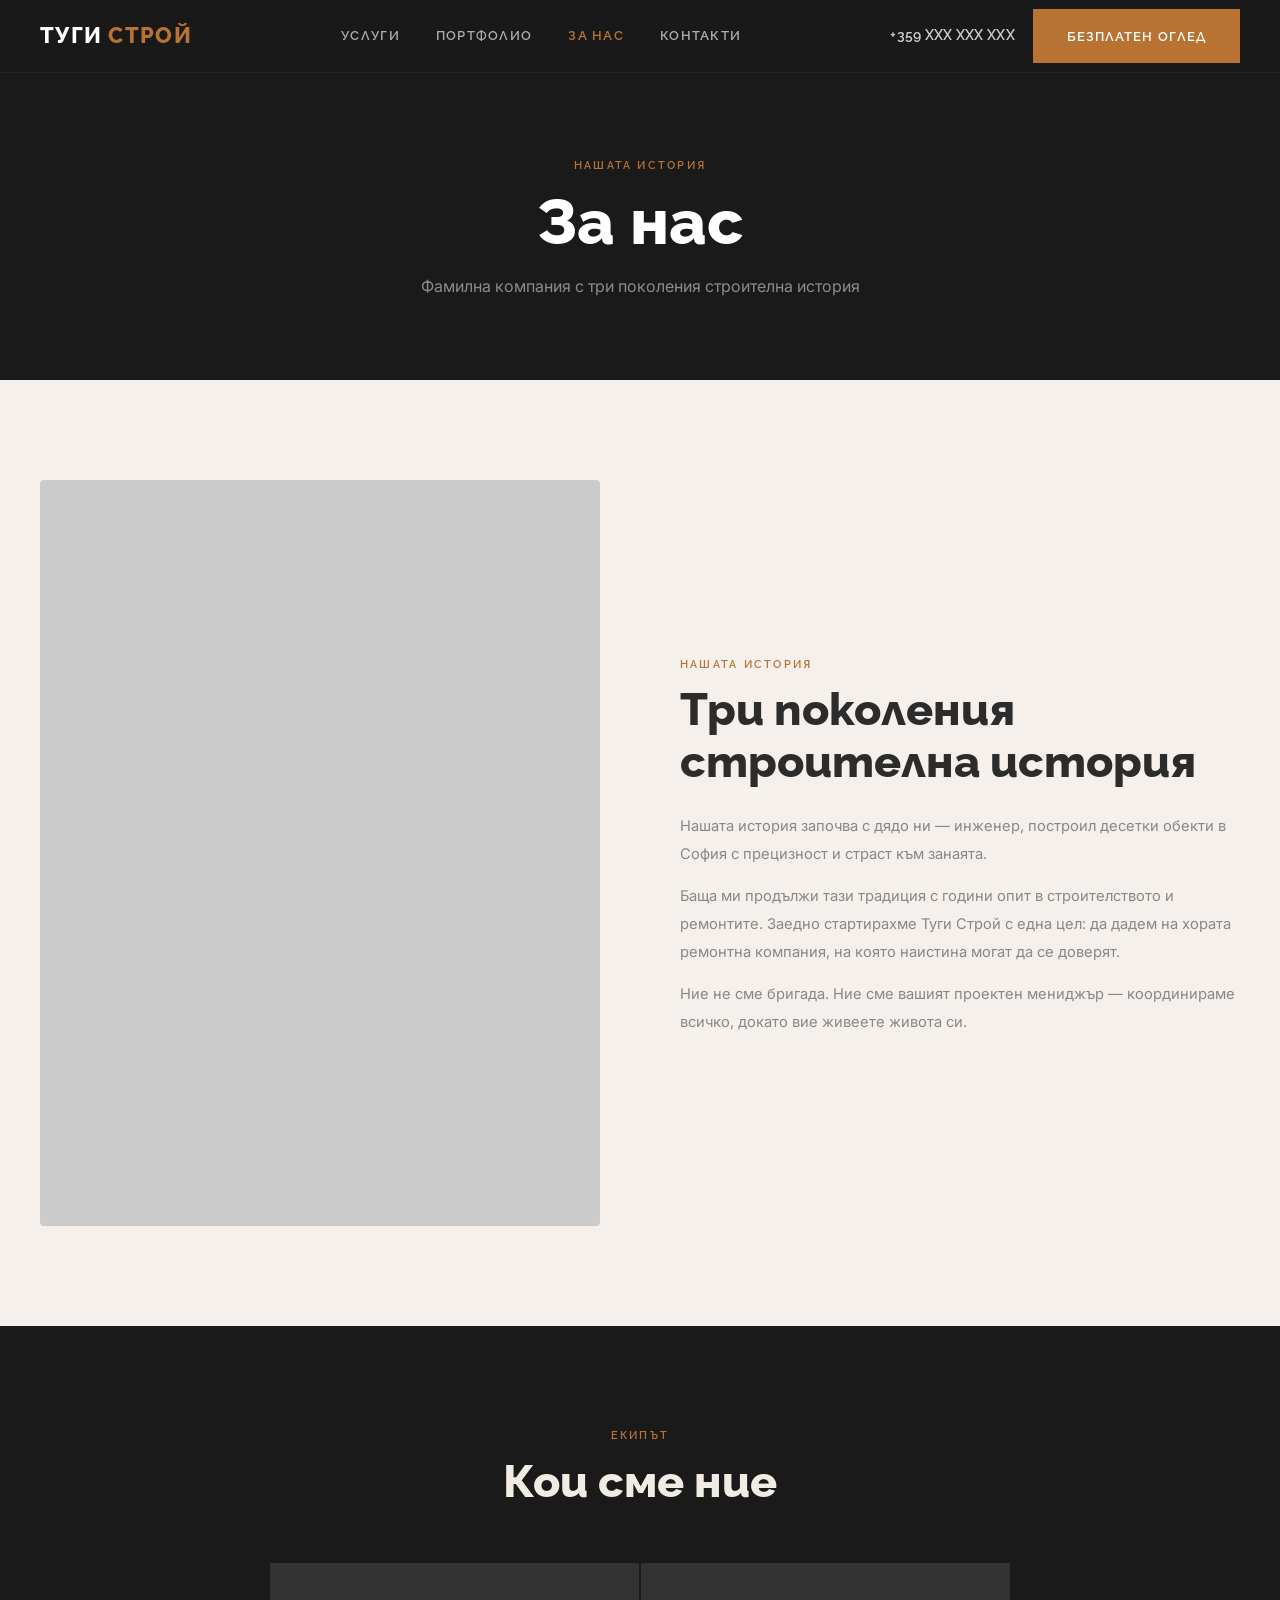
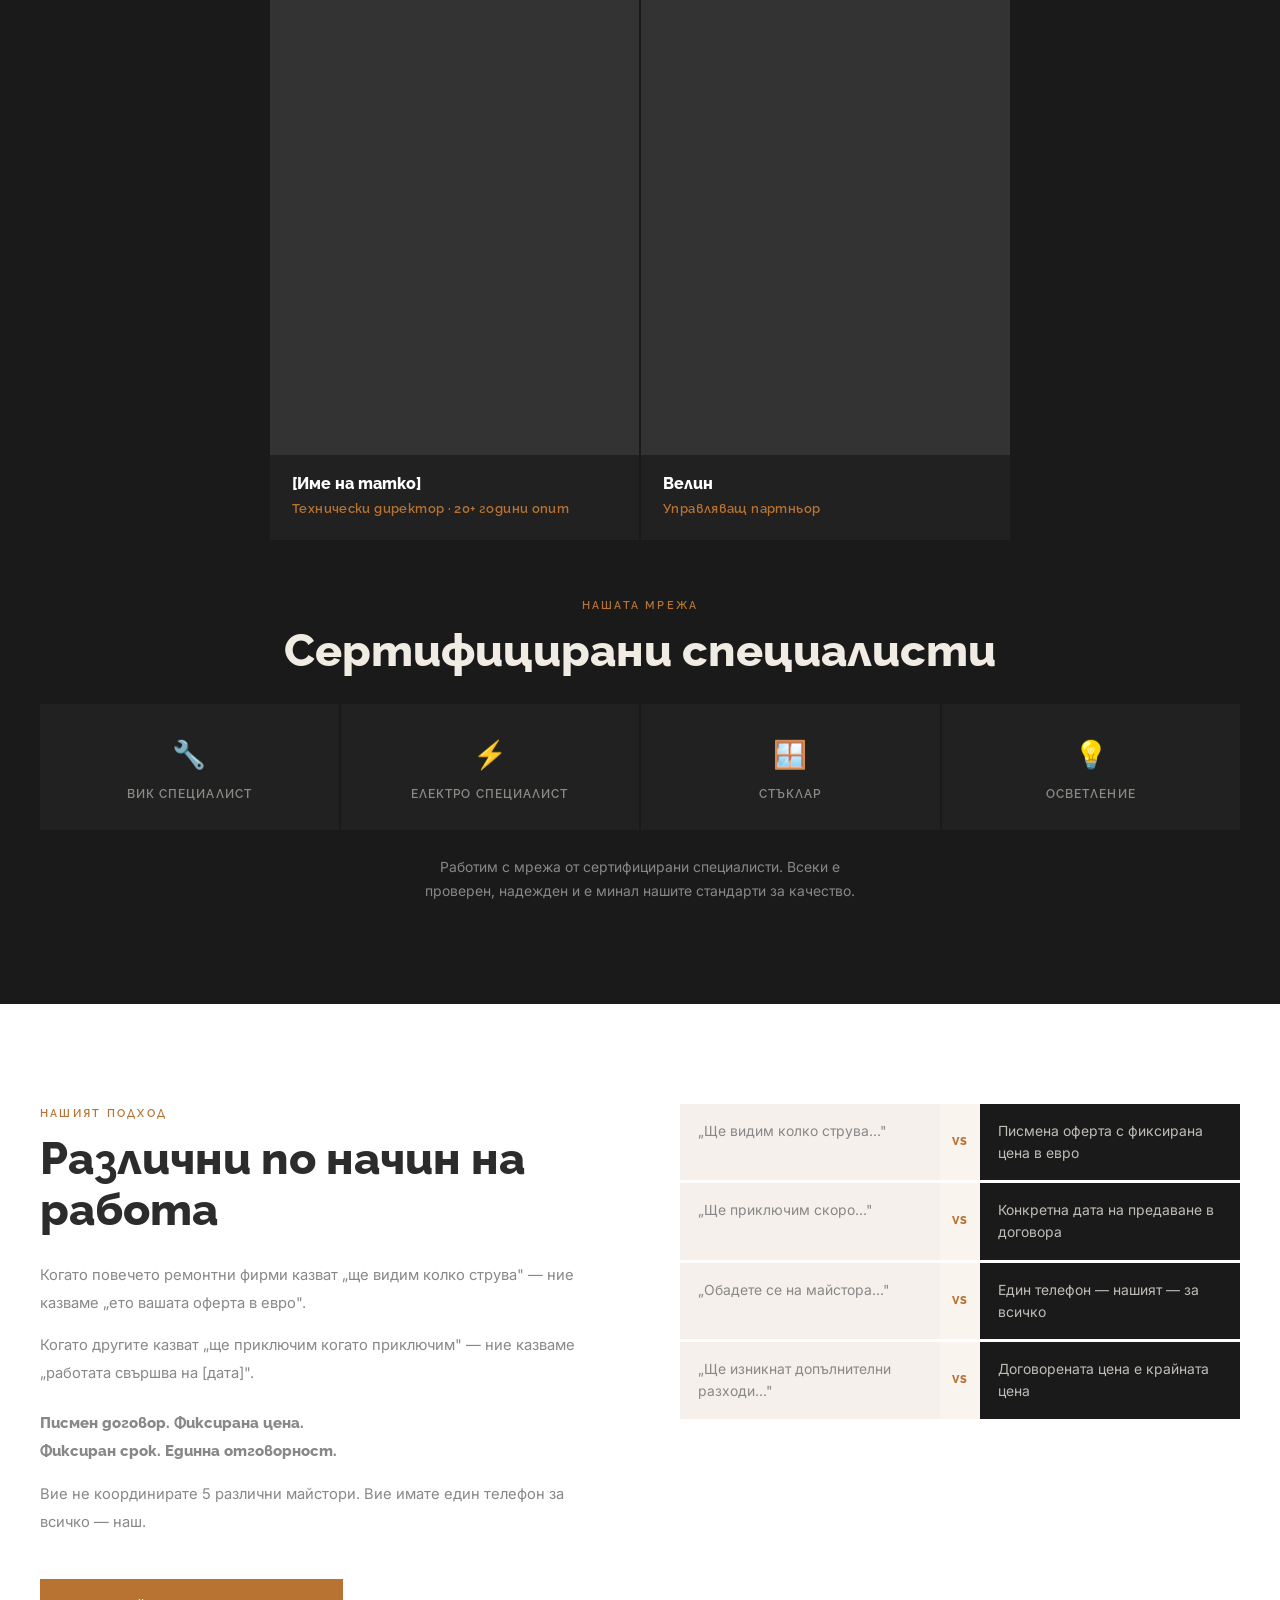
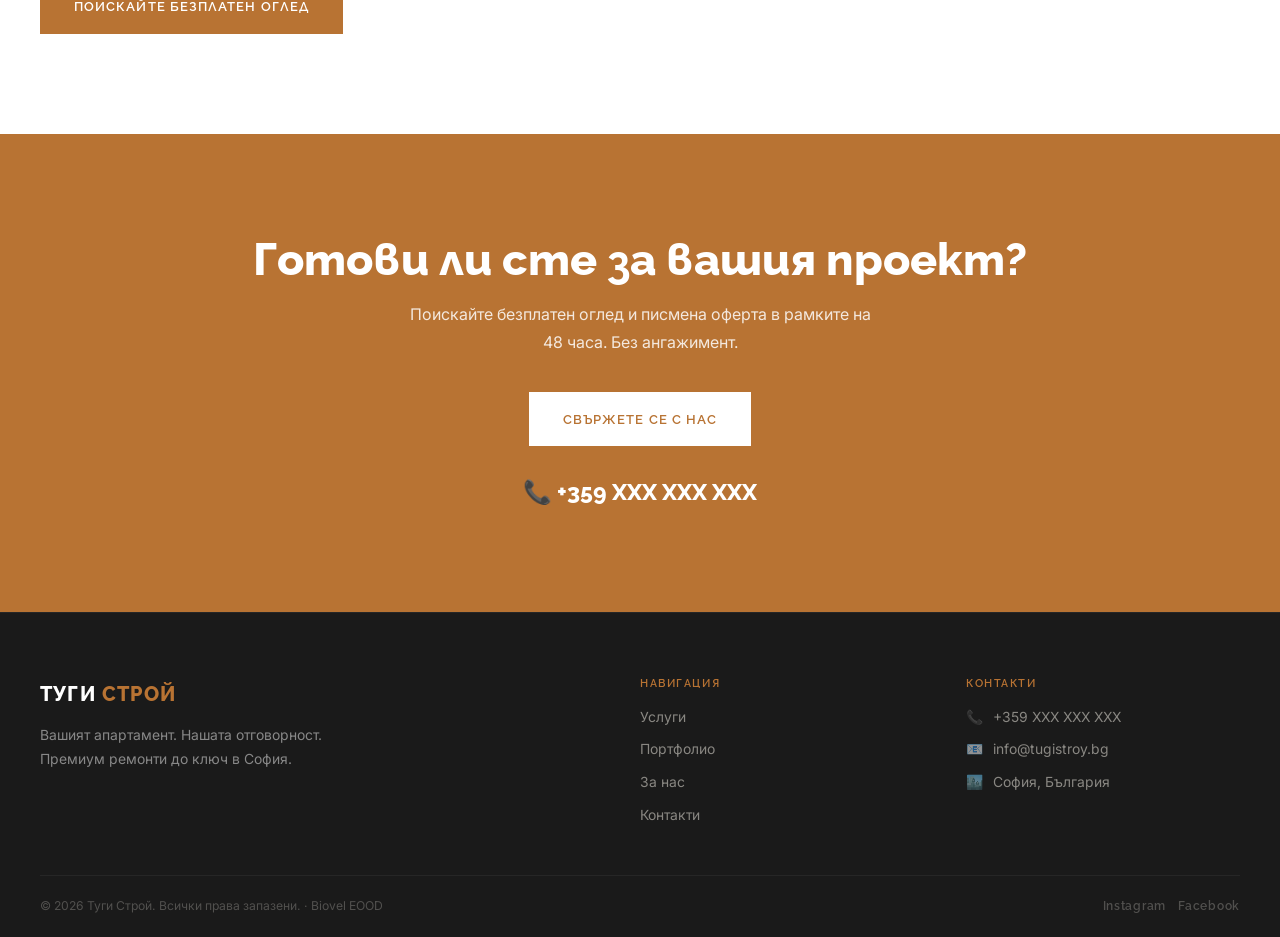
==== about.html @ 592ffaf4 "Build complete ТУГИ СТРОЙ premium renovation website 5-page static HTML/CSS site: Home, Services, Po" ====
<!DOCTYPE html>
<html lang="bg">
<head>
  <meta charset="UTF-8">
  <meta name="viewport" content="width=device-width, initial-scale=1.0">
  <title>За нас | Туги Строй</title>
  <meta name="description" content="Туги Строй — фамилна компания за премиум ремонти в София. Три поколения строителна история, писмен договор, фиксирана цена.">
  <link rel="preconnect" href="https://fonts.googleapis.com">
  <link rel="preconnect" href="https://fonts.gstatic.com" crossorigin>
  <link href="https://fonts.googleapis.com/css2?family=Raleway:wght@600;800&family=Inter:wght@400;500&display=swap" rel="stylesheet">
  <link rel="stylesheet" href="./style.css">
</head>
<body>

<header class="site-header">
  <div class="header-inner">
    <a href="index.html" class="logo">ТУГИ <span>СТРОЙ</span></a>
    <nav class="main-nav">
      <a href="services.html">Услуги</a>
      <a href="portfolio.html">Портфолио</a>
      <a href="about.html" class="active">За нас</a>
      <a href="contact.html">Контакти</a>
    </nav>
    <div class="header-right">
      <a href="tel:+359000000000" class="header-tel">+359 XXX XXX XXX</a>
      <a href="contact.html" class="btn btn-primary h-cta">Безплатен оглед</a>
      <button class="hamburger" aria-label="Меню"><span></span><span></span><span></span></button>
    </div>
  </div>
  <nav class="mobile-menu">
    <a href="services.html">Услуги</a>
    <a href="portfolio.html">Портфолио</a>
    <a href="about.html" class="active">За нас</a>
    <a href="contact.html">Контакти</a>
    <a href="tel:+359000000000" class="m-tel">📞 +359 XXX XXX XXX</a>
  </nav>
</header>

<div class="page-hero">
  <div class="container">
    <span class="label">Нашата история</span>
    <h1>За нас</h1>
    <p>Фамилна компания с три поколения строителна история</p>
  </div>
</div>

<!-- STORY -->
<section class="about-story">
  <div class="container">
    <div class="about-inner">
      <div class="about-img fi" style="background-image:url('https://images.unsplash.com/photo-1521737604893-d14cc237f11d?auto=format&fit=crop&w=800&q=80')"></div>
      <div class="about-body fi">
        <span class="label">Нашата история</span>
        <h2>Три поколения строителна история</h2>
        <p>Нашата история започва с дядо ни — инженер, построил десетки обекти в София с прецизност и страст към занаята.</p>
        <p>Баща ми продължи тази традиция с години опит в строителството и ремонтите. Заедно стартирахме Туги Строй с една цел: да дадем на хората ремонтна компания, на която наистина могат да се доверят.</p>
        <p>Ние не сме бригада. Ние сме вашият проектен мениджър — координираме всичко, докато вие живеете живота си.</p>
      </div>
    </div>
  </div>
</section>

<!-- TEAM -->
<section class="team-sec">
  <div class="container">
    <div class="sec-head on-dark center">
      <span class="label">Екипът</span>
      <h2>Кои сме ние</h2>
    </div>
    <div class="team-grid">
      <div class="tm-card fi">
        <div class="tm-img" style="background-image:url('https://images.unsplash.com/photo-1560250097-0b93528c311a?auto=format&fit=crop&w=600&q=80')"></div>
        <div class="tm-body">
          <h3>[Име на татко]</h3>
          <p>Технически директор · 20+ години опит</p>
        </div>
      </div>
      <div class="tm-card fi">
        <div class="tm-img" style="background-image:url('https://images.unsplash.com/photo-1519085360753-af0119f7cbe7?auto=format&fit=crop&w=600&q=80')"></div>
        <div class="tm-body">
          <h3>Велин</h3>
          <p>Управляващ партньор</p>
        </div>
      </div>
    </div>

    <div class="sec-head on-dark center" style="margin-bottom:28px">
      <span class="label">Нашата мрежа</span>
      <h2>Сертифицирани специалисти</h2>
    </div>
    <div class="spec-grid">
      <div class="spec-item fi">
        <div class="spec-icon">🔧</div>
        <h4>ВиК специалист</h4>
      </div>
      <div class="spec-item fi">
        <div class="spec-icon">⚡</div>
        <h4>Електро специалист</h4>
      </div>
      <div class="spec-item fi">
        <div class="spec-icon">🪟</div>
        <h4>Стъклар</h4>
      </div>
      <div class="spec-item fi">
        <div class="spec-icon">💡</div>
        <h4>Осветление</h4>
      </div>
    </div>
    <p class="spec-note">Работим с мрежа от сертифицирани специалисти. Всеки е проверен, надежден и е минал нашите стандарти за качество.</p>
  </div>
</section>

<!-- APPROACH -->
<section class="approach-sec">
  <div class="container">
    <div class="approach-inner">
      <div class="approach-body fi">
        <span class="label">Нашият подход</span>
        <h2>Различни по начин на работа</h2>
        <p>Когато повечето ремонтни фирми казват „ще видим колко струва" — ние казваме „ето вашата оферта в евро".</p>
        <p>Когато другите казват „ще приключим когато приключим" — ние казваме „работата свършва на [дата]".</p>
        <p class="approach-bold">Писмен договор. Фиксирана цена.<br>Фиксиран срок. Единна отговорност.</p>
        <p style="margin-top:16px">Вие не координирате 5 различни майстори. Вие имате един телефон за всичко — наш.</p>
        <a href="contact.html" style="margin-top:28px;display:inline-block" class="btn btn-primary">Поискайте безплатен оглед</a>
      </div>
      <div class="compare fi">
        <div class="cmp-row">
          <div class="cmp-them">„Ще видим колко струва…"</div>
          <div class="cmp-vs">vs</div>
          <div class="cmp-us">Писмена оферта с фиксирана цена в евро</div>
        </div>
        <div class="cmp-row">
          <div class="cmp-them">„Ще приключим скоро…"</div>
          <div class="cmp-vs">vs</div>
          <div class="cmp-us">Конкретна дата на предаване в договора</div>
        </div>
        <div class="cmp-row">
          <div class="cmp-them">„Обадете се на майстора…"</div>
          <div class="cmp-vs">vs</div>
          <div class="cmp-us">Един телефон — нашият — за всичко</div>
        </div>
        <div class="cmp-row">
          <div class="cmp-them">„Ще изникнат допълнителни разходи…"</div>
          <div class="cmp-vs">vs</div>
          <div class="cmp-us">Договорената цена е крайната цена</div>
        </div>
      </div>
    </div>
  </div>
</section>

<!-- CTA -->
<section class="cta-band">
  <div class="container">
    <h2>Готови ли сте за вашия проект?</h2>
    <p class="cta-sub">Поискайте безплатен оглед и писмена оферта в рамките на 48 часа. Без ангажимент.</p>
    <a href="contact.html" class="btn btn-white">Свържете се с нас</a>
    <p class="cta-phone"><a href="tel:+359000000000">📞 +359 XXX XXX XXX</a></p>
  </div>
</section>

<footer class="site-footer">
  <div class="container">
    <div class="footer-grid">
      <div>
        <div class="ft-logo">ТУГИ <span>СТРОЙ</span></div>
        <p class="ft-tag">Вашият апартамент. Нашата отговорност.<br>Премиум ремонти до ключ в София.</p>
      </div>
      <div>
        <h4>Навигация</h4>
        <nav class="ft-nav">
          <a href="services.html">Услуги</a>
          <a href="portfolio.html">Портфолио</a>
          <a href="about.html">За нас</a>
          <a href="contact.html">Контакти</a>
        </nav>
      </div>
      <div>
        <h4>Контакти</h4>
        <div class="ft-contact-row">📞 <a href="tel:+359000000000">+359 XXX XXX XXX</a></div>
        <div class="ft-contact-row">📧 <a href="mailto:info@tugistroy.bg">info@tugistroy.bg</a></div>
        <div class="ft-contact-row">🏙️ <span>София, България</span></div>
      </div>
    </div>
    <div class="footer-bar">
      <p>© 2026 Туги Строй. Всички права запазени. · Biovel EOOD</p>
      <div class="ft-social"><a href="#">Instagram</a><a href="#">Facebook</a></div>
    </div>
  </div>
</footer>

<script src="./script.js"></script>
</body>
</html>
---- style.css ----
@import url('https://fonts.googleapis.com/css2?family=Raleway:wght@600;800&family=Inter:wght@400;500&display=swap');

:root {
  --dark: #1A1A1A;
  --ivory: #F5F0EB;
  --copper: #B87333;
  --text-on-dark: #F0EBE3;
  --text-on-light: #2C2C2C;
  --subtext: #888888;
  --border: #E5E0D8;
  --fh: 'Raleway', sans-serif;
  --fb: 'Inter', sans-serif;
  --mw: 1280px;
}

*, *::before, *::after { margin: 0; padding: 0; box-sizing: border-box; }
html { scroll-behavior: smooth; }
body { font-family: var(--fb); font-size: 16px; line-height: 1.7; color: var(--text-on-light); background: #fff; -webkit-font-smoothing: antialiased; }
img { max-width: 100%; height: auto; display: block; }
a { text-decoration: none; color: inherit; }
ul { list-style: none; }

h1, h2, h3, h4 { font-family: var(--fh); font-weight: 800; line-height: 1.15; }
h1 { font-size: clamp(2.4rem, 5vw, 4.8rem); }
h2 { font-size: clamp(1.9rem, 3.5vw, 2.8rem); }
h3 { font-size: clamp(1.05rem, 2vw, 1.3rem); }

.label {
  font-family: var(--fh); font-weight: 600;
  font-size: 0.7rem; letter-spacing: 0.2em;
  text-transform: uppercase; color: var(--copper);
  display: block; margin-bottom: 10px;
}

.container { max-width: var(--mw); margin: 0 auto; padding: 0 40px; }

/* ─── BUTTONS ─────────────────────── */
.btn {
  display: inline-block; padding: 14px 32px;
  font-family: var(--fh); font-weight: 600; font-size: 0.84rem;
  letter-spacing: 0.08em; text-transform: uppercase;
  border-radius: 0; cursor: pointer; transition: all 0.2s;
  border: 2px solid transparent; text-align: center; white-space: nowrap;
}
.btn-primary  { background: var(--copper); color: #fff; border-color: var(--copper); }
.btn-primary:hover  { background: #9a6228; border-color: #9a6228; }
.btn-outline  { background: transparent; color: #fff; border-color: rgba(255,255,255,0.65); }
.btn-outline:hover  { background: #fff; color: var(--dark); border-color: #fff; }
.btn-dark     { background: transparent; color: var(--dark); border-color: var(--dark); }
.btn-dark:hover { background: var(--dark); color: #fff; }
.btn-white    { background: #fff; color: var(--copper); border-color: #fff; }
.btn-white:hover { background: transparent; color: #fff; }
.link-copper  {
  font-family: var(--fh); font-weight: 600; font-size: 0.82rem;
  letter-spacing: 0.07em; text-transform: uppercase;
  color: var(--copper); transition: color 0.2s; display: inline-block;
}
.link-copper:hover { color: #9a6228; }

/* ─── HEADER ──────────────────────── */
.site-header {
  position: fixed; top: 0; left: 0; right: 0; z-index: 999;
  background: rgba(26,26,26,0.97); backdrop-filter: blur(10px);
  border-bottom: 1px solid rgba(255,255,255,0.05);
}
.header-inner {
  display: flex; align-items: center; justify-content: space-between;
  height: 72px; max-width: var(--mw); margin: 0 auto; padding: 0 40px;
}
.logo {
  font-family: var(--fh); font-weight: 800; font-size: 1.35rem;
  color: #fff; letter-spacing: 0.06em; flex-shrink: 0;
}
.logo span { color: var(--copper); }
.main-nav { display: flex; align-items: center; gap: 36px; }
.main-nav a {
  font-family: var(--fh); font-weight: 600; font-size: 0.8rem;
  letter-spacing: 0.1em; text-transform: uppercase;
  color: rgba(240,235,227,0.7); transition: color 0.2s;
}
.main-nav a:hover, .main-nav a.active { color: var(--copper); }
.header-right { display: flex; align-items: center; gap: 18px; }
.header-tel {
  font-family: var(--fh); font-weight: 600; font-size: 0.86rem;
  color: rgba(240,235,227,0.85); letter-spacing: 0.02em;
}
.hamburger {
  display: none; flex-direction: column; gap: 5px;
  background: none; border: none; cursor: pointer; padding: 4px;
}
.hamburger span { display: block; width: 24px; height: 2px; background: #fff; transition: all 0.3s; }
.hamburger.open span:nth-child(1) { transform: rotate(45deg) translate(5px, 5px); }
.hamburger.open span:nth-child(2) { opacity: 0; }
.hamburger.open span:nth-child(3) { transform: rotate(-45deg) translate(5px, -5px); }
.mobile-menu { display: none; background: var(--dark); border-top: 1px solid rgba(255,255,255,0.05); }
.mobile-menu.open { display: block; }
.mobile-menu a {
  display: block; padding: 14px 24px;
  font-family: var(--fh); font-weight: 600; font-size: 0.86rem;
  letter-spacing: 0.09em; text-transform: uppercase;
  color: rgba(240,235,227,0.7); border-bottom: 1px solid rgba(255,255,255,0.05);
  transition: color 0.2s;
}
.mobile-menu a:hover { color: var(--copper); }
.mobile-menu .m-tel { color: var(--copper) !important; font-size: 0.96rem; }

/* ─── HERO ────────────────────────── */
.hero {
  position: relative; min-height: 100vh;
  display: flex; align-items: center; background: var(--dark);
}
.hero-bg {
  position: absolute; inset: 0; background-size: cover; background-position: center;
  background-image: url('https://images.unsplash.com/photo-1600607687939-ce8a6c25118c?auto=format&fit=crop&w=1920&q=80');
}
.hero-overlay { position: absolute; inset: 0; background: rgba(26,26,26,0.58); }
.hero-content { position: relative; z-index: 1; max-width: 760px; padding: 130px 40px 80px; }
.hero h1 { color: #fff; margin-bottom: 24px; }
.hero-sub { font-size: 1.05rem; color: rgba(240,235,227,0.72); line-height: 1.85; max-width: 480px; margin-bottom: 40px; }
.hero-btns { display: flex; gap: 14px; flex-wrap: wrap; }

/* ─── TRUST PILLARS ───────────────── */
.trust { background: var(--dark); padding: 80px 0; border-top: 1px solid rgba(255,255,255,0.06); }
.trust-grid { display: grid; grid-template-columns: repeat(3,1fr); }
.trust-item { padding: 44px 40px; border-right: 1px solid rgba(255,255,255,0.07); }
.trust-item:last-child { border-right: none; }
.trust-icon { font-size: 1.7rem; color: var(--copper); margin-bottom: 18px; }
.trust-item h3 { font-family: var(--fh); font-weight: 800; font-size: 0.88rem; letter-spacing: 0.12em; text-transform: uppercase; color: #fff; margin-bottom: 12px; }
.trust-item p { font-size: 0.91rem; color: var(--subtext); line-height: 1.75; }

/* ─── SECTION HEADER ──────────────── */
.sec-head { margin-bottom: 56px; }
.sec-head h2 { margin-bottom: 12px; }
.sec-head p { font-size: 0.98rem; color: var(--subtext); max-width: 520px; }
.sec-head.center { text-align: center; }
.sec-head.center p { margin: 0 auto; }
.sec-head.on-dark h2 { color: var(--text-on-dark); }
.sec-head.on-dark p { color: rgba(240,235,227,0.42); }

/* ─── SERVICES GRID ───────────────── */
.services-sec { background: var(--ivory); padding: 100px 0; }
.srv-grid { display: grid; grid-template-columns: repeat(6,1fr); gap: 2px; }
.srv-card { grid-column: span 2; background: #fff; overflow: hidden; transition: transform 0.25s; }
.srv-card:hover { transform: translateY(-5px); }
.srv-grid .srv-card:nth-child(4) { grid-column: 2 / span 2; }
.srv-img { aspect-ratio: 4/3; background-size: cover; background-position: center; background-color: #ccc; }
.srv-body { padding: 26px 26px 30px; }
.srv-body h3 { font-family: var(--fh); font-weight: 800; font-size: 0.9rem; text-transform: uppercase; letter-spacing: 0.07em; color: var(--text-on-light); margin-bottom: 10px; }
.srv-body p { font-size: 0.87rem; color: var(--subtext); line-height: 1.75; margin-bottom: 14px; }
.srv-price { font-family: var(--fh); font-weight: 600; color: var(--copper); font-size: 0.87rem; margin-bottom: 14px; letter-spacing: 0.03em; }

/* ─── PORTFOLIO PREVIEW ───────────── */
.portfolio-prev { background: var(--dark); padding: 100px 0; }
.proj-grid { display: grid; grid-template-columns: repeat(3,1fr); gap: 2px; }
.proj-card { position: relative; overflow: hidden; background: #222; }
.proj-badge {
  position: absolute; bottom: 14px; left: 14px; z-index: 3;
  background: rgba(26,26,26,0.88); color: rgba(240,235,227,0.9);
  padding: 5px 11px; font-family: var(--fh); font-size: 0.7rem;
  font-weight: 600; letter-spacing: 0.06em;
}
.proj-cta { text-align: center; margin-top: 48px; }

/* ─── BEFORE / AFTER SLIDER ───────── */
.ba {
  position: relative; overflow: hidden; cursor: ew-resize;
  aspect-ratio: 4/3; background: #333; user-select: none;
}
.ba-before, .ba-after { position: absolute; inset: 0; background-size: cover; background-position: center; }
.ba-after { clip-path: polygon(0 0, var(--p,50%) 0, var(--p,50%) 100%, 0 100%); }
.ba-line {
  position: absolute; top: 0; bottom: 0; left: var(--p,50%);
  width: 3px; background: #fff; transform: translateX(-50%); pointer-events: none;
}
.ba-handle {
  position: absolute; top: 50%; left: 50%;
  transform: translate(-50%,-50%); width: 42px; height: 42px;
  border-radius: 50%; background: #fff; display: flex; align-items: center;
  justify-content: center; font-size: 0.62rem; color: var(--dark);
  font-weight: bold; pointer-events: none; letter-spacing: -1px;
}
.ba-range {
  position: absolute; inset: 0; width: 100%; height: 100%;
  opacity: 0; cursor: ew-resize; margin: 0; border: none;
  z-index: 5; -webkit-appearance: none; appearance: none;
}
.ba-tags {
  position: absolute; top: 11px; left: 0; right: 0;
  display: flex; justify-content: space-between;
  padding: 0 12px; pointer-events: none; z-index: 4;
}
.ba-tags span {
  background: rgba(26,26,26,0.78); color: rgba(240,235,227,0.9);
  padding: 3px 9px; font-family: var(--fh); font-size: 0.67rem;
  font-weight: 600; letter-spacing: 0.09em; text-transform: uppercase;
}

/* ─── HOW WE WORK ─────────────────── */
.how-sec { background: var(--ivory); padding: 100px 0; }
.steps { display: grid; grid-template-columns: repeat(4,1fr); gap: 0; }
.step { padding: 0 28px 0 0; }
.step-num {
  font-family: var(--fh); font-weight: 800; font-size: 2.1rem;
  color: var(--copper); margin-bottom: 18px;
  display: flex; align-items: center; gap: 10px;
}
.step-num::after { content: ''; flex: 1; height: 1px; background: rgba(184,115,51,0.25); }
.step:last-child .step-num::after { display: none; }
.step h3 { font-family: var(--fh); font-weight: 800; font-size: 0.86rem; letter-spacing: 0.1em; text-transform: uppercase; color: var(--text-on-light); margin-bottom: 10px; }
.step p { font-size: 0.86rem; color: var(--subtext); line-height: 1.75; }

/* ─── TESTIMONIALS ────────────────── */
.reviews { background: var(--dark); padding: 100px 0; }
.reviews-grid { display: grid; grid-template-columns: repeat(3,1fr); gap: 2px; }
.review { padding: 34px; background: rgba(255,255,255,0.03); border-top: 3px solid var(--copper); }
.review-text { font-style: italic; color: rgba(240,235,227,0.76); line-height: 1.85; font-size: 0.91rem; margin-bottom: 18px; }
.review-text::before { content: '❝ '; color: var(--copper); font-size: 1.3rem; font-style: normal; vertical-align: -4px; }
.review-author { font-family: var(--fh); font-weight: 600; font-size: 0.78rem; color: rgba(240,235,227,0.48); letter-spacing: 0.05em; }
.review-stars { color: var(--copper); font-size: 0.85rem; margin-top: 6px; }

/* ─── FINAL CTA ───────────────────── */
.cta-band { background: var(--copper); padding: 100px 0; text-align: center; }
.cta-band h2 { color: #fff; margin-bottom: 14px; }
.cta-band .cta-sub { color: rgba(255,255,255,0.84); font-size: 1rem; max-width: 480px; margin: 0 auto 36px; line-height: 1.75; }
.cta-phone { margin-top: 26px; font-family: var(--fh); font-weight: 800; font-size: 1.45rem; }
.cta-phone a { color: #fff; }

/* ─── FOOTER ──────────────────────── */
.site-footer { background: var(--dark); border-top: 1px solid rgba(255,255,255,0.05); padding: 64px 0 0; }
.footer-grid { display: grid; grid-template-columns: 2fr 1fr 1fr; gap: 52px; padding-bottom: 48px; }
.ft-logo { font-family: var(--fh); font-weight: 800; font-size: 1.25rem; color: #fff; letter-spacing: 0.06em; margin-bottom: 12px; }
.ft-logo span { color: var(--copper); }
.ft-tag { color: var(--subtext); font-size: 0.87rem; line-height: 1.75; }
.site-footer h4 { font-family: var(--fh); font-weight: 600; font-size: 0.7rem; letter-spacing: 0.14em; text-transform: uppercase; color: var(--copper); margin-bottom: 16px; }
.ft-nav { display: flex; flex-direction: column; gap: 9px; }
.ft-nav a { color: rgba(240,235,227,0.52); font-size: 0.87rem; transition: color 0.2s; }
.ft-nav a:hover { color: #fff; }
.ft-contact-row { display: flex; gap: 10px; color: rgba(240,235,227,0.52); font-size: 0.87rem; margin-bottom: 9px; align-items: flex-start; }
.ft-contact-row a { color: rgba(240,235,227,0.52); transition: color 0.2s; }
.ft-contact-row a:hover { color: var(--copper); }
.footer-bar { border-top: 1px solid rgba(255,255,255,0.05); padding: 20px 0; display: flex; align-items: center; justify-content: space-between; }
.footer-bar p { font-size: 0.76rem; color: rgba(240,235,227,0.26); }
.ft-social { display: flex; gap: 12px; }
.ft-social a { font-family: var(--fh); font-weight: 600; font-size: 0.76rem; letter-spacing: 0.06em; color: rgba(240,235,227,0.26); transition: color 0.2s; }
.ft-social a:hover { color: var(--copper); }

/* ─── PAGE HEADER ─────────────────── */
.page-hero { background: var(--dark); padding: 156px 0 80px; text-align: center; }
.page-hero h1 { color: #fff; margin-bottom: 14px; }
.page-hero p { color: rgba(240,235,227,0.54); font-size: 1rem; max-width: 500px; margin: 0 auto; }

/* ─── SERVICES PAGE ───────────────── */
.srv-detail { padding: 100px 0; }
.srv-detail:nth-child(even) { background: var(--ivory); }
.srv-detail:nth-child(odd) { background: #fff; }
.srv-detail-inner { display: grid; grid-template-columns: 1fr 1fr; gap: 80px; align-items: center; }
.srv-detail.rev .srv-detail-inner { direction: rtl; }
.srv-detail.rev .srv-detail-inner > * { direction: ltr; }
.srv-detail-img { aspect-ratio: 4/3; background-size: cover; background-position: center; background-color: #ccc; border-radius: 4px; }
.srv-detail-body .price { font-family: var(--fh); font-weight: 800; font-size: 1.55rem; color: var(--copper); display: block; margin-bottom: 18px; }
.srv-detail-body p { font-size: 0.92rem; color: var(--subtext); line-height: 1.88; margin-bottom: 14px; }
.includes { margin: 20px 0 28px; }
.includes h4 { font-family: var(--fh); font-weight: 600; font-size: 0.73rem; letter-spacing: 0.1em; text-transform: uppercase; color: var(--text-on-light); margin-bottom: 12px; }
.includes li { padding: 5px 0 5px 20px; position: relative; font-size: 0.87rem; color: var(--subtext); }
.includes li::before { content: '—'; position: absolute; left: 0; color: var(--copper); }

/* ─── PORTFOLIO PAGE ──────────────── */
.port-sec { background: var(--ivory); padding: 60px 0 100px; }
.port-filter { display: flex; gap: 3px; flex-wrap: wrap; margin-bottom: 36px; }
.f-btn {
  padding: 10px 20px; font-family: var(--fh); font-weight: 600;
  font-size: 0.76rem; letter-spacing: 0.1em; text-transform: uppercase;
  border: 2px solid rgba(44,44,44,0.14); background: transparent;
  color: var(--subtext); cursor: pointer; transition: all 0.2s; border-radius: 0;
}
.f-btn.active, .f-btn:hover { background: var(--copper); border-color: var(--copper); color: #fff; }
.port-grid { display: grid; grid-template-columns: repeat(3,1fr); gap: 2px; }
.port-item { position: relative; overflow: hidden; }
.port-badge {
  position: absolute; bottom: 13px; left: 13px; z-index: 3;
  background: rgba(26,26,26,0.88); color: rgba(240,235,227,0.9);
  padding: 5px 11px; font-family: var(--fh); font-size: 0.7rem;
  font-weight: 600; letter-spacing: 0.06em;
}
.coming-soon {
  background: #fff; border: 2px solid rgba(184,115,51,0.18);
  padding: 72px 40px; text-align: center; grid-column: 1/-1;
}
.coming-soon h3 { font-family: var(--fh); font-weight: 800; font-size: 1.15rem; color: var(--text-on-light); margin-bottom: 8px; }
.coming-soon p { color: var(--subtext); font-size: 0.9rem; }

/* ─── ABOUT PAGE ──────────────────── */
.about-story { padding: 100px 0; background: var(--ivory); }
.about-inner { display: grid; grid-template-columns: 1fr 1fr; gap: 80px; align-items: center; }
.about-img { aspect-ratio: 3/4; background-size: cover; background-position: center top; background-color: #ccc; border-radius: 4px; }
.about-body h2 { margin-bottom: 26px; }
.about-body p { font-size: 0.92rem; color: var(--subtext); line-height: 1.9; margin-bottom: 14px; }
.team-sec { background: var(--dark); padding: 100px 0; }
.team-grid { display: grid; grid-template-columns: repeat(2,1fr); gap: 2px; max-width: 740px; margin: 0 auto 56px; }
.tm-card { background: rgba(255,255,255,0.03); overflow: hidden; }
.tm-img { aspect-ratio: 3/4; background-size: cover; background-position: center top; background-color: #333; }
.tm-body { padding: 20px 22px; }
.tm-body h3 { font-family: var(--fh); font-weight: 800; font-size: 1.02rem; color: #fff; margin-bottom: 4px; }
.tm-body p { font-family: var(--fh); font-weight: 600; font-size: 0.8rem; color: var(--copper); letter-spacing: 0.03em; }
.spec-grid { display: grid; grid-template-columns: repeat(4,1fr); gap: 2px; }
.spec-item { text-align: center; padding: 28px 14px; background: rgba(255,255,255,0.03); }
.spec-icon { font-size: 1.7rem; margin-bottom: 10px; }
.spec-item h4 { font-family: var(--fh); font-weight: 600; font-size: 0.76rem; letter-spacing: 0.09em; text-transform: uppercase; color: rgba(240,235,227,0.52); }
.spec-note { text-align: center; margin-top: 26px; color: var(--subtext); font-size: 0.87rem; max-width: 460px; margin-left: auto; margin-right: auto; line-height: 1.7; }
.approach-sec { padding: 100px 0; background: #fff; }
.approach-inner { display: grid; grid-template-columns: 1fr 1fr; gap: 80px; align-items: start; }
.approach-body h2 { margin-bottom: 26px; }
.approach-body p { font-size: 0.92rem; color: var(--subtext); line-height: 1.9; margin-bottom: 14px; }
.approach-bold { font-family: var(--fh); font-weight: 800; font-size: 1rem; color: var(--text-on-light); margin-top: 22px; line-height: 1.55; }
.compare { display: flex; flex-direction: column; gap: 3px; }
.cmp-row { display: grid; grid-template-columns: 1fr auto 1fr; }
.cmp-them { padding: 16px 18px; background: var(--ivory); font-size: 0.87rem; color: var(--subtext); line-height: 1.6; }
.cmp-vs { padding: 16px 12px; background: rgba(184,115,51,0.08); font-family: var(--fh); font-weight: 800; font-size: 0.68rem; color: var(--copper); letter-spacing: 0.08em; text-transform: uppercase; display: flex; align-items: center; }
.cmp-us { padding: 16px 18px; background: var(--dark); font-size: 0.87rem; color: rgba(240,235,227,0.78); line-height: 1.6; }

/* ─── CONTACT PAGE ────────────────── */
.contact-sec { padding: 100px 0; background: var(--ivory); }
.contact-inner { display: grid; grid-template-columns: 3fr 2fr; gap: 80px; }
.form-wrap { background: #fff; padding: 44px; }
.form-wrap h3 { font-family: var(--fh); font-weight: 800; font-size: 1.15rem; color: var(--text-on-light); margin-bottom: 30px; }
.fg { margin-bottom: 20px; }
.fg label { display: block; font-family: var(--fh); font-weight: 600; font-size: 0.73rem; letter-spacing: 0.1em; text-transform: uppercase; color: var(--text-on-light); margin-bottom: 7px; }
.fg input, .fg select, .fg textarea {
  width: 100%; padding: 11px 14px; border: 1px solid var(--border);
  background: var(--ivory); font-family: var(--fb); font-size: 0.92rem;
  color: var(--text-on-light); border-radius: 0; transition: border-color 0.2s;
  -webkit-appearance: none; appearance: none;
}
.fg input:focus, .fg select:focus, .fg textarea:focus { outline: none; border-color: var(--copper); }
.fg textarea { resize: vertical; min-height: 108px; }
.fg select {
  cursor: pointer;
  background-image: url("data:image/svg+xml;charset=UTF-8,%3csvg xmlns='http://www.w3.org/2000/svg' viewBox='0 0 24 24' fill='none' stroke='%23888' stroke-width='2'%3e%3cpolyline points='6 9 12 15 18 9'/%3e%3c/svg%3e");
  background-repeat: no-repeat; background-position: right 12px center; background-size: 16px; padding-right: 38px;
}
.form-note { font-size: 0.77rem; color: var(--subtext); margin-top: 10px; line-height: 1.6; }
.contact-info-col { padding-top: 4px; }
.contact-info-col h2 { margin-bottom: 32px; }
.ci-item { display: flex; gap: 13px; margin-bottom: 24px; align-items: flex-start; }
.ci-icon { font-size: 1.1rem; min-width: 24px; padding-top: 2px; }
.ci-body h4 { font-family: var(--fh); font-weight: 600; font-size: 0.7rem; letter-spacing: 0.11em; text-transform: uppercase; color: var(--copper); margin-bottom: 3px; }
.ci-body a, .ci-body p { font-size: 0.91rem; color: var(--text-on-light); line-height: 1.6; display: block; }
.ci-body a:hover { color: var(--copper); }
.hours-box { background: var(--ivory); border-left: 3px solid var(--copper); padding: 14px 16px; margin-top: 24px; }
.hours-box h4 { font-family: var(--fh); font-weight: 600; font-size: 0.7rem; letter-spacing: 0.11em; text-transform: uppercase; color: var(--copper); margin-bottom: 7px; }
.hours-box p { font-size: 0.87rem; color: var(--subtext); line-height: 1.7; }
.map-wrap { height: 380px; background: #ddd; overflow: hidden; }
.map-wrap iframe { width: 100%; height: 100%; border: none; }

/* ─── FADE-IN ANIMATION ───────────── */
.fi { opacity: 0; transform: translateY(20px); transition: opacity 0.6s ease, transform 0.6s ease; }
.fi.on { opacity: 1; transform: translateY(0); }
.fi:nth-child(2) { transition-delay: 0.1s; }
.fi:nth-child(3) { transition-delay: 0.2s; }
.fi:nth-child(4) { transition-delay: 0.3s; }
.fi:nth-child(5) { transition-delay: 0.4s; }

/* ─── RESPONSIVE ──────────────────── */
@media (max-width: 1024px) {
  .container { padding: 0 28px; }
  .header-inner { padding: 0 28px; }
  .srv-grid { grid-template-columns: repeat(2,1fr); }
  .srv-grid .srv-card { grid-column: span 1; }
  .srv-grid .srv-card:nth-child(4) { grid-column: span 1; }
  .reviews-grid { grid-template-columns: 1fr 1fr; }
  .reviews-grid > *:last-child { grid-column: 1/-1; }
  .footer-grid { grid-template-columns: 1fr 1fr; gap: 32px; }
  .footer-grid > *:first-child { grid-column: 1/-1; }
  .about-inner, .approach-inner { gap: 48px; }
}
@media (max-width: 768px) {
  .container { padding: 0 18px; }
  .header-inner { padding: 0 18px; }
  .main-nav, .header-tel, .h-cta { display: none; }
  .hamburger { display: flex; }
  .hero-content { padding: 105px 18px 60px; }
  .trust-grid { grid-template-columns: 1fr; }
  .trust-item { border-right: none; border-bottom: 1px solid rgba(255,255,255,0.07); padding: 28px 18px; }
  .trust-item:last-child { border-bottom: none; }
  .srv-grid { grid-template-columns: 1fr; }
  .proj-grid, .port-grid { grid-template-columns: 1fr; }
  .steps { grid-template-columns: 1fr; gap: 26px; }
  .step { padding: 0 0 0 18px; border-left: 3px solid var(--copper); }
  .step-num::after { display: none; }
  .reviews-grid { grid-template-columns: 1fr; }
  .reviews-grid > *:last-child { grid-column: auto; }
  .footer-grid { grid-template-columns: 1fr; gap: 26px; }
  .footer-grid > *:first-child { grid-column: auto; }
  .footer-bar { flex-direction: column; gap: 10px; text-align: center; }
  .hero-btns { flex-direction: column; }
  .hero-btns .btn { width: 100%; max-width: 340px; }
  .srv-detail-inner, .about-inner, .approach-inner { grid-template-columns: 1fr; gap: 26px; }
  .srv-detail.rev .srv-detail-inner { direction: ltr; }
  .about-img { aspect-ratio: 16/9; }
  .team-grid { grid-template-columns: 1fr; max-width: 360px; }
  .spec-grid { grid-template-columns: repeat(2,1fr); }
  .contact-inner { grid-template-columns: 1fr; gap: 32px; }
  .form-wrap { padding: 26px 18px; }
  .port-grid { grid-template-columns: 1fr; }
  .cmp-row { grid-template-columns: 1fr; }
  .cmp-vs { padding: 8px 14px; justify-content: center; }
}
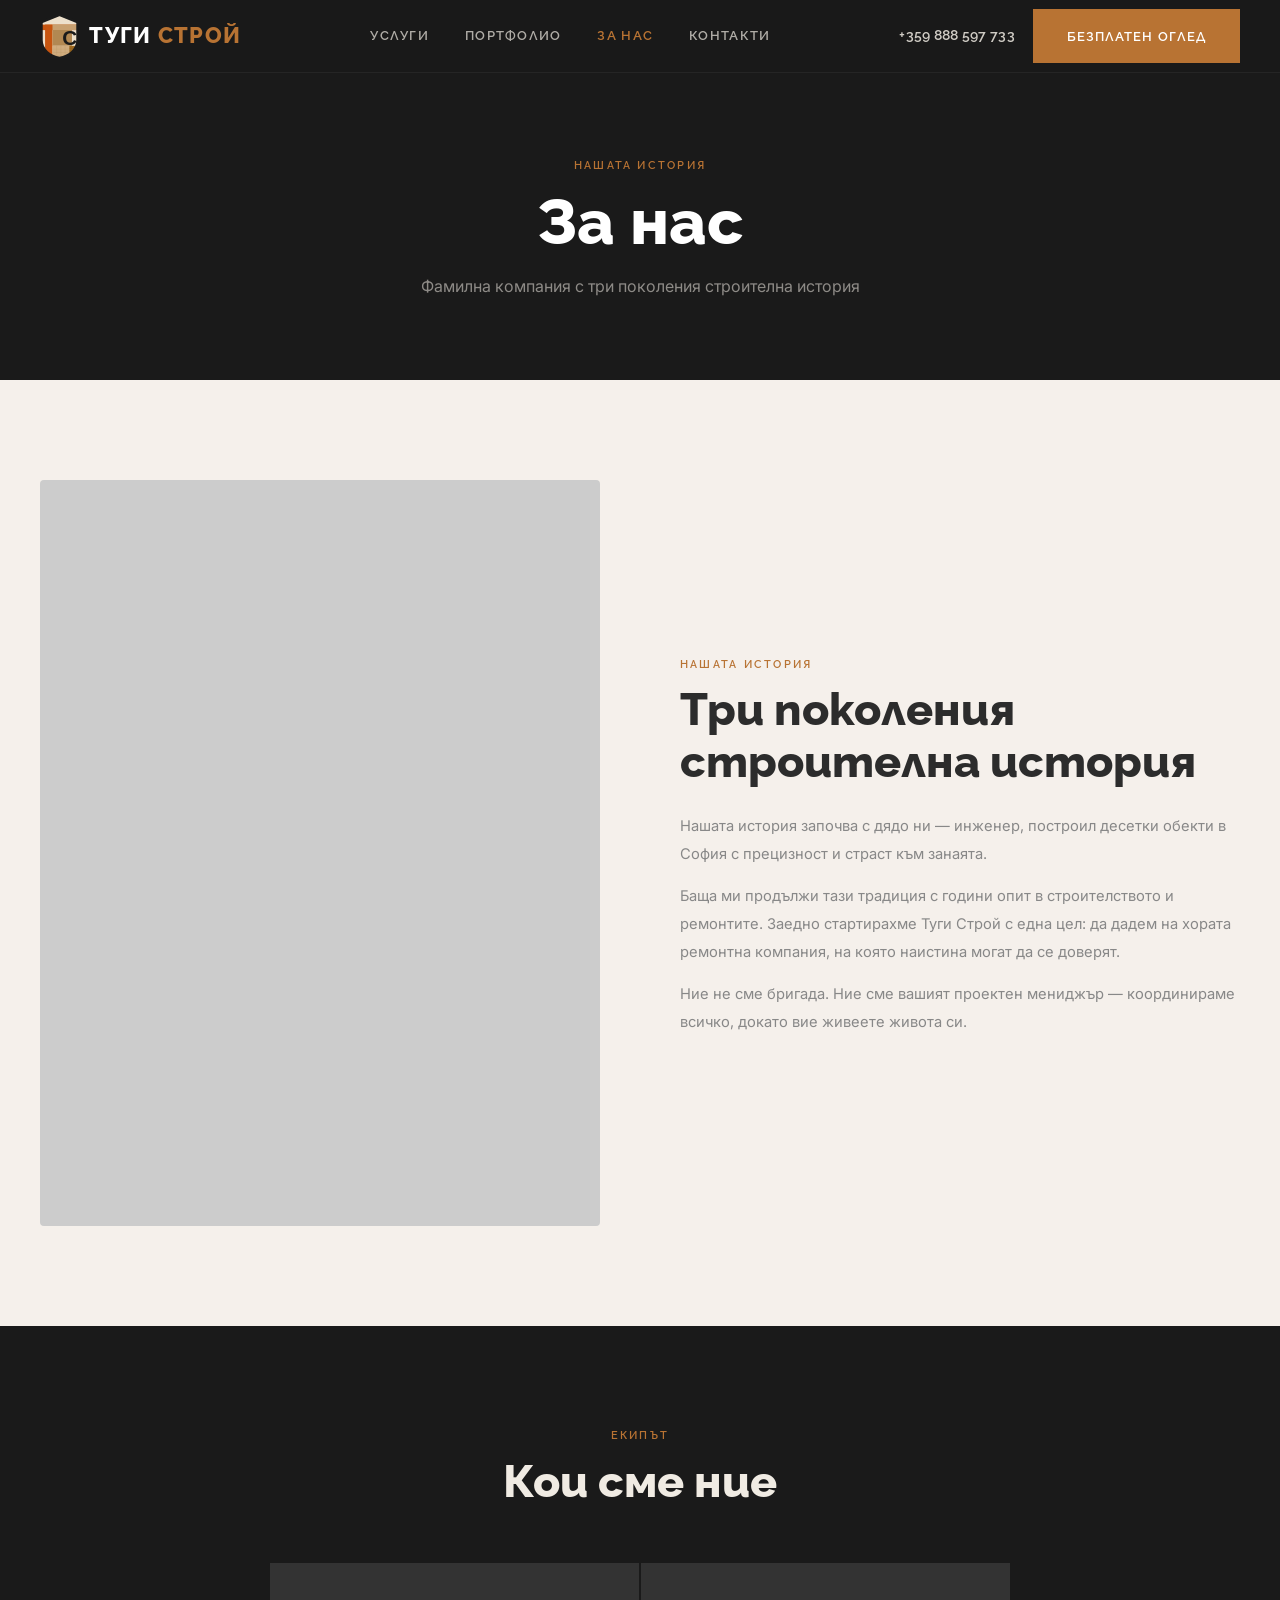
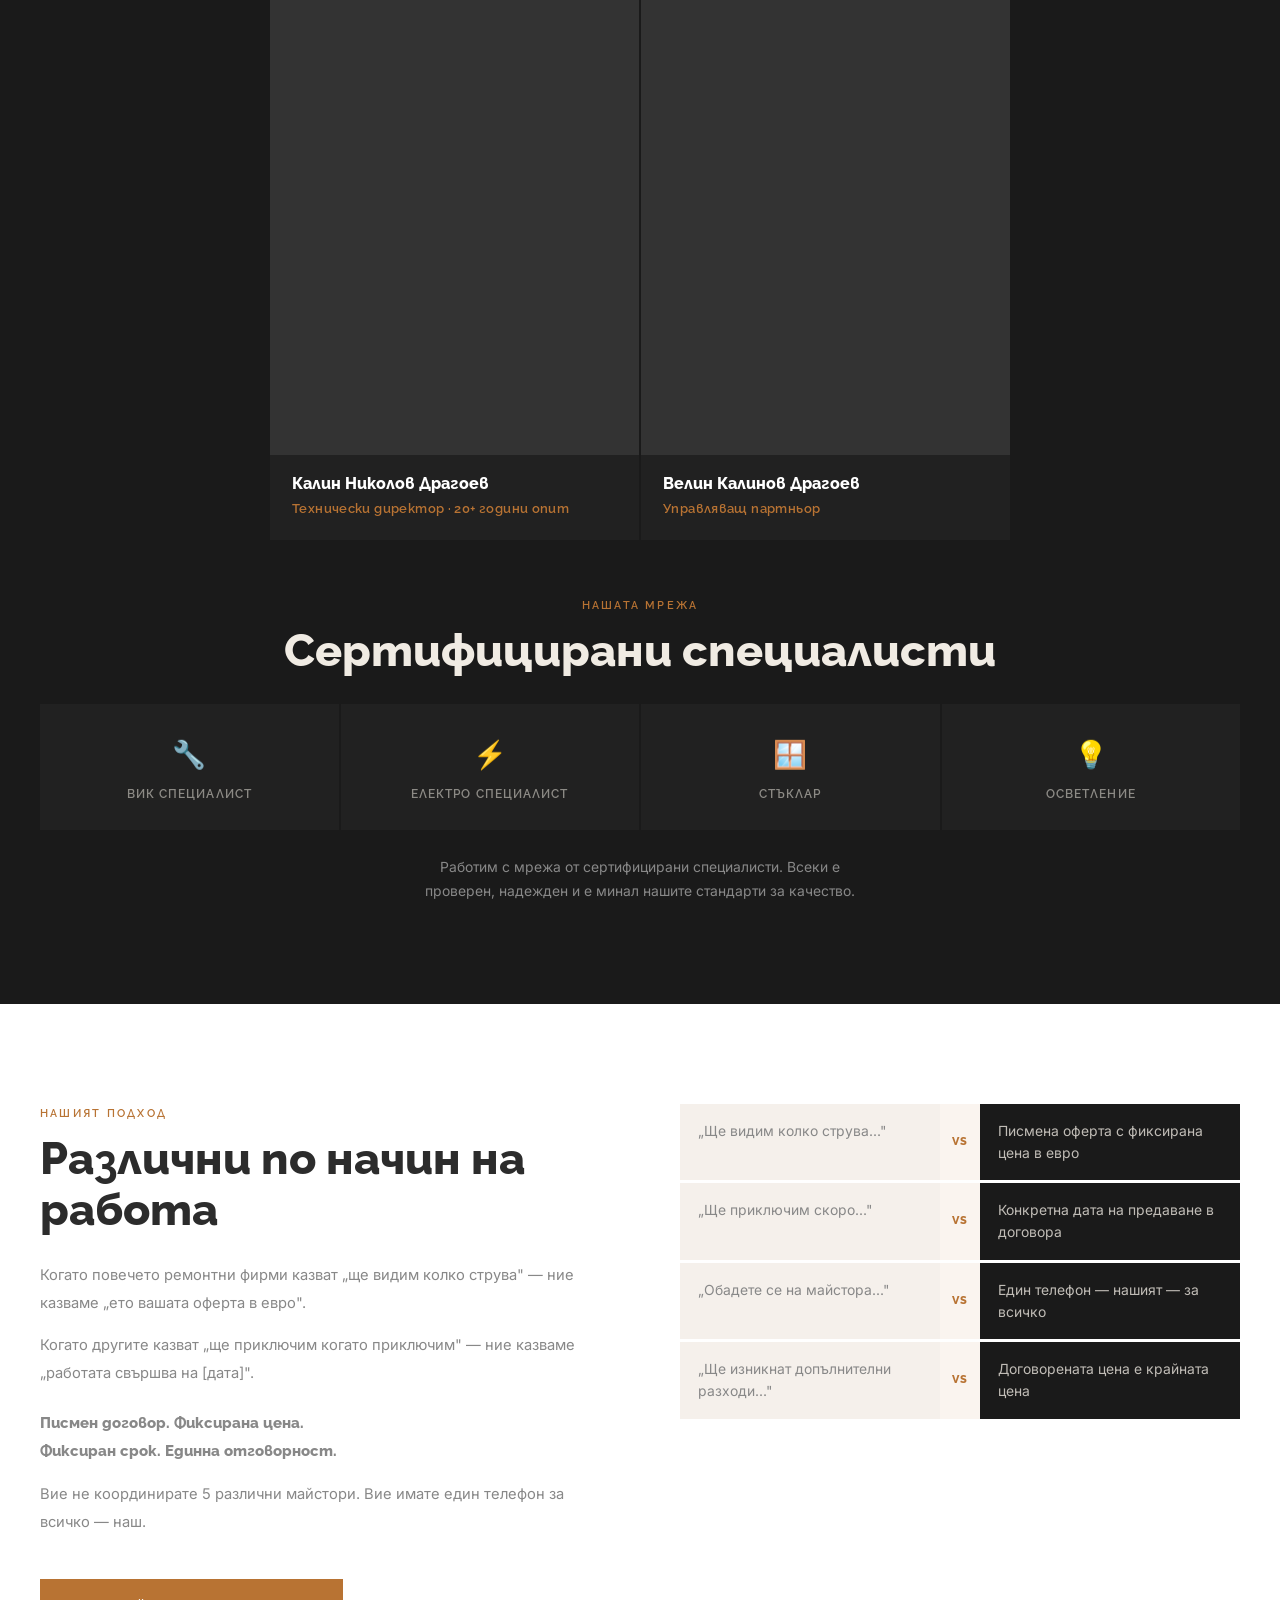
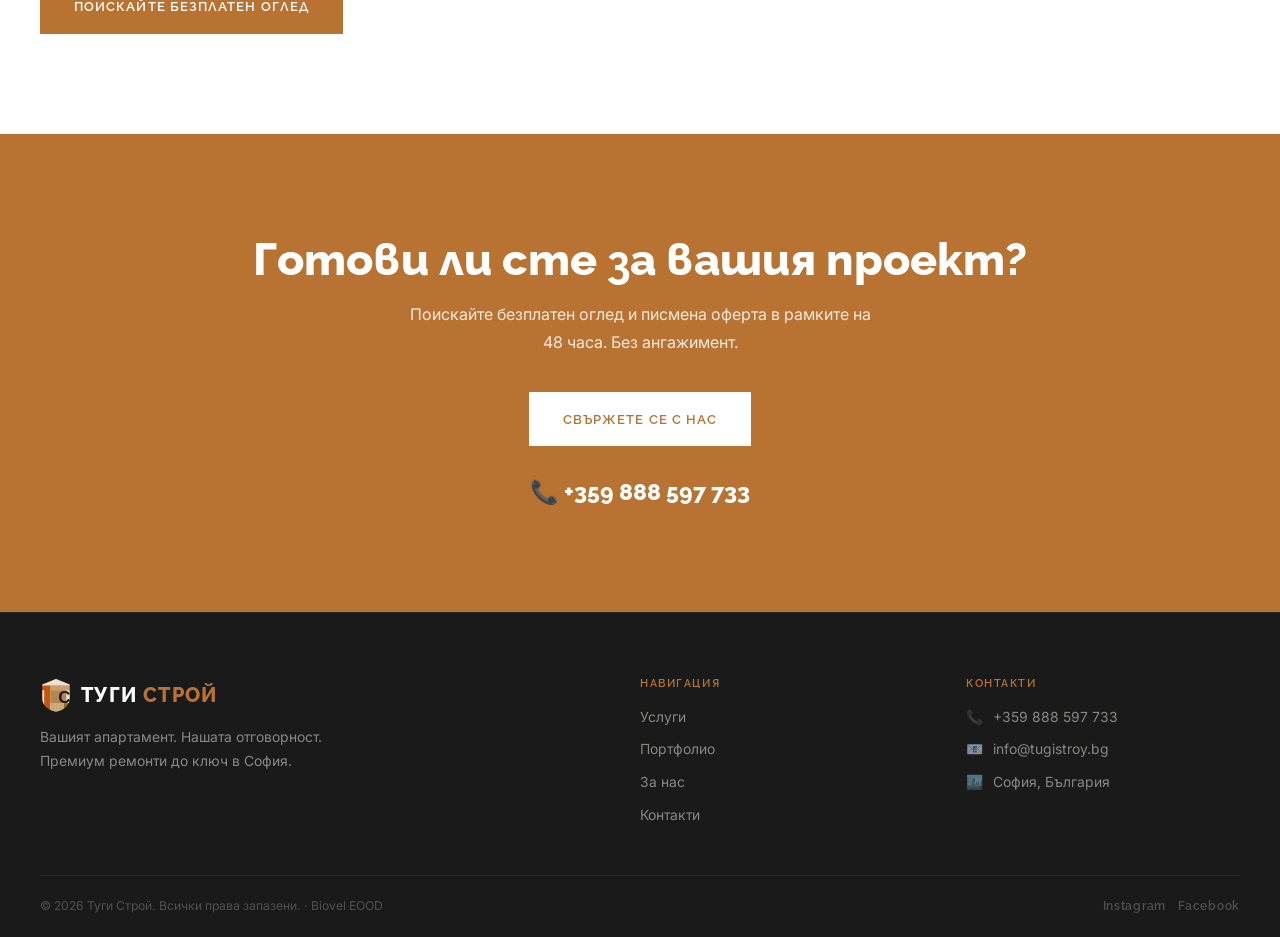
==== commit 9b3804d4: "Add TC shield logo SVG and update names/phone numbers - Created assets/logo.svg: shield logo with T/" ====
--- a/about.html
+++ b/about.html
@@ -14,7 +14,10 @@
 
 <header class="site-header">
   <div class="header-inner">
-    <a href="index.html" class="logo">ТУГИ <span>СТРОЙ</span></a>
+    <a href="index.html" class="logo">
+      <img src="./assets/logo.svg" alt="Туги Строй" class="logo-img" width="40" height="44">
+      <span class="logo-text">ТУГИ <span>СТРОЙ</span></span>
+    </a>
     <nav class="main-nav">
       <a href="services.html">Услуги</a>
       <a href="portfolio.html">Портфолио</a>
@@ -22,7 +25,7 @@
       <a href="contact.html">Контакти</a>
     </nav>
     <div class="header-right">
-      <a href="tel:+359000000000" class="header-tel">+359 XXX XXX XXX</a>
+      <a href="tel:+359888597733" class="header-tel">+359 888 597 733</a>
       <a href="contact.html" class="btn btn-primary h-cta">Безплатен оглед</a>
       <button class="hamburger" aria-label="Меню"><span></span><span></span><span></span></button>
     </div>
@@ -32,7 +35,7 @@
     <a href="portfolio.html">Портфолио</a>
     <a href="about.html" class="active">За нас</a>
     <a href="contact.html">Контакти</a>
-    <a href="tel:+359000000000" class="m-tel">📞 +359 XXX XXX XXX</a>
+    <a href="tel:+359888597733" class="m-tel">📞 +359 888 597 733</a>
   </nav>
 </header>
 
@@ -71,14 +74,14 @@
       <div class="tm-card fi">
         <div class="tm-img" style="background-image:url('https://images.unsplash.com/photo-1560250097-0b93528c311a?auto=format&fit=crop&w=600&q=80')"></div>
         <div class="tm-body">
-          <h3>[Име на татко]</h3>
+          <h3>Калин Николов Драгоев</h3>
           <p>Технически директор · 20+ години опит</p>
         </div>
       </div>
       <div class="tm-card fi">
         <div class="tm-img" style="background-image:url('https://images.unsplash.com/photo-1519085360753-af0119f7cbe7?auto=format&fit=crop&w=600&q=80')"></div>
         <div class="tm-body">
-          <h3>Велин</h3>
+          <h3>Велин Калинов Драгоев</h3>
           <p>Управляващ партньор</p>
         </div>
       </div>
@@ -155,7 +158,7 @@
     <h2>Готови ли сте за вашия проект?</h2>
     <p class="cta-sub">Поискайте безплатен оглед и писмена оферта в рамките на 48 часа. Без ангажимент.</p>
     <a href="contact.html" class="btn btn-white">Свържете се с нас</a>
-    <p class="cta-phone"><a href="tel:+359000000000">📞 +359 XXX XXX XXX</a></p>
+    <p class="cta-phone"><a href="tel:+359888597733">📞 +359 888 597 733</a></p>
   </div>
 </section>
 
@@ -163,7 +166,10 @@
   <div class="container">
     <div class="footer-grid">
       <div>
-        <div class="ft-logo">ТУГИ <span>СТРОЙ</span></div>
+        <div class="ft-logo">
+          <img src="./assets/logo.svg" alt="Туги Строй" class="ft-logo-img" width="33" height="36">
+          <div class="ft-logo-text">ТУГИ <span>СТРОЙ</span></div>
+        </div>
         <p class="ft-tag">Вашият апартамент. Нашата отговорност.<br>Премиум ремонти до ключ в София.</p>
       </div>
       <div>
@@ -177,7 +183,7 @@
       </div>
       <div>
         <h4>Контакти</h4>
-        <div class="ft-contact-row">📞 <a href="tel:+359000000000">+359 XXX XXX XXX</a></div>
+        <div class="ft-contact-row">📞 <a href="tel:+359888597733">+359 888 597 733</a></div>
         <div class="ft-contact-row">📧 <a href="mailto:info@tugistroy.bg">info@tugistroy.bg</a></div>
         <div class="ft-contact-row">🏙️ <span>София, България</span></div>
       </div>
--- a/style.css
+++ b/style.css
@@ -67,11 +67,10 @@
   display: flex; align-items: center; justify-content: space-between;
   height: 72px; max-width: var(--mw); margin: 0 auto; padding: 0 40px;
 }
-.logo {
-  font-family: var(--fh); font-weight: 800; font-size: 1.35rem;
-  color: #fff; letter-spacing: 0.06em; flex-shrink: 0;
-}
-.logo span { color: var(--copper); }
+.logo { display: flex; align-items: center; gap: 10px; flex-shrink: 0; }
+.logo-img { height: 44px; width: auto; display: block; }
+.logo-text { font-family: var(--fh); font-weight: 800; font-size: 1.35rem; color: #fff; letter-spacing: 0.06em; }
+.logo-text span { color: var(--copper); }
 .main-nav { display: flex; align-items: center; gap: 36px; }
 .main-nav a {
   font-family: var(--fh); font-weight: 600; font-size: 0.8rem;
@@ -228,8 +227,10 @@
 /* ─── FOOTER ──────────────────────── */
 .site-footer { background: var(--dark); border-top: 1px solid rgba(255,255,255,0.05); padding: 64px 0 0; }
 .footer-grid { display: grid; grid-template-columns: 2fr 1fr 1fr; gap: 52px; padding-bottom: 48px; }
-.ft-logo { font-family: var(--fh); font-weight: 800; font-size: 1.25rem; color: #fff; letter-spacing: 0.06em; margin-bottom: 12px; }
-.ft-logo span { color: var(--copper); }
+.ft-logo { display: flex; align-items: center; gap: 9px; margin-bottom: 12px; }
+.ft-logo-img { height: 36px; width: auto; display: block; }
+.ft-logo-text { font-family: var(--fh); font-weight: 800; font-size: 1.25rem; color: #fff; letter-spacing: 0.06em; }
+.ft-logo-text span { color: var(--copper); }
 .ft-tag { color: var(--subtext); font-size: 0.87rem; line-height: 1.75; }
 .site-footer h4 { font-family: var(--fh); font-weight: 600; font-size: 0.7rem; letter-spacing: 0.14em; text-transform: uppercase; color: var(--copper); margin-bottom: 16px; }
 .ft-nav { display: flex; flex-direction: column; gap: 9px; }
@@ -353,12 +354,13 @@
 .map-wrap iframe { width: 100%; height: 100%; border: none; }
 
 /* ─── FADE-IN ANIMATION ───────────── */
-.fi { opacity: 0; transform: translateY(20px); transition: opacity 0.6s ease, transform 0.6s ease; }
-.fi.on { opacity: 1; transform: translateY(0); }
-.fi:nth-child(2) { transition-delay: 0.1s; }
-.fi:nth-child(3) { transition-delay: 0.2s; }
-.fi:nth-child(4) { transition-delay: 0.3s; }
-.fi:nth-child(5) { transition-delay: 0.4s; }
+/* JS adds .js-fi to body — only then do elements start hidden */
+.js-fi .fi { opacity: 0; transform: translateY(20px); transition: opacity 0.6s ease, transform 0.6s ease; }
+.js-fi .fi.on { opacity: 1; transform: translateY(0); }
+.js-fi .fi:nth-child(2) { transition-delay: 0.1s; }
+.js-fi .fi:nth-child(3) { transition-delay: 0.2s; }
+.js-fi .fi:nth-child(4) { transition-delay: 0.3s; }
+.js-fi .fi:nth-child(5) { transition-delay: 0.4s; }
 
 /* ─── RESPONSIVE ──────────────────── */
 @media (max-width: 1024px) {
